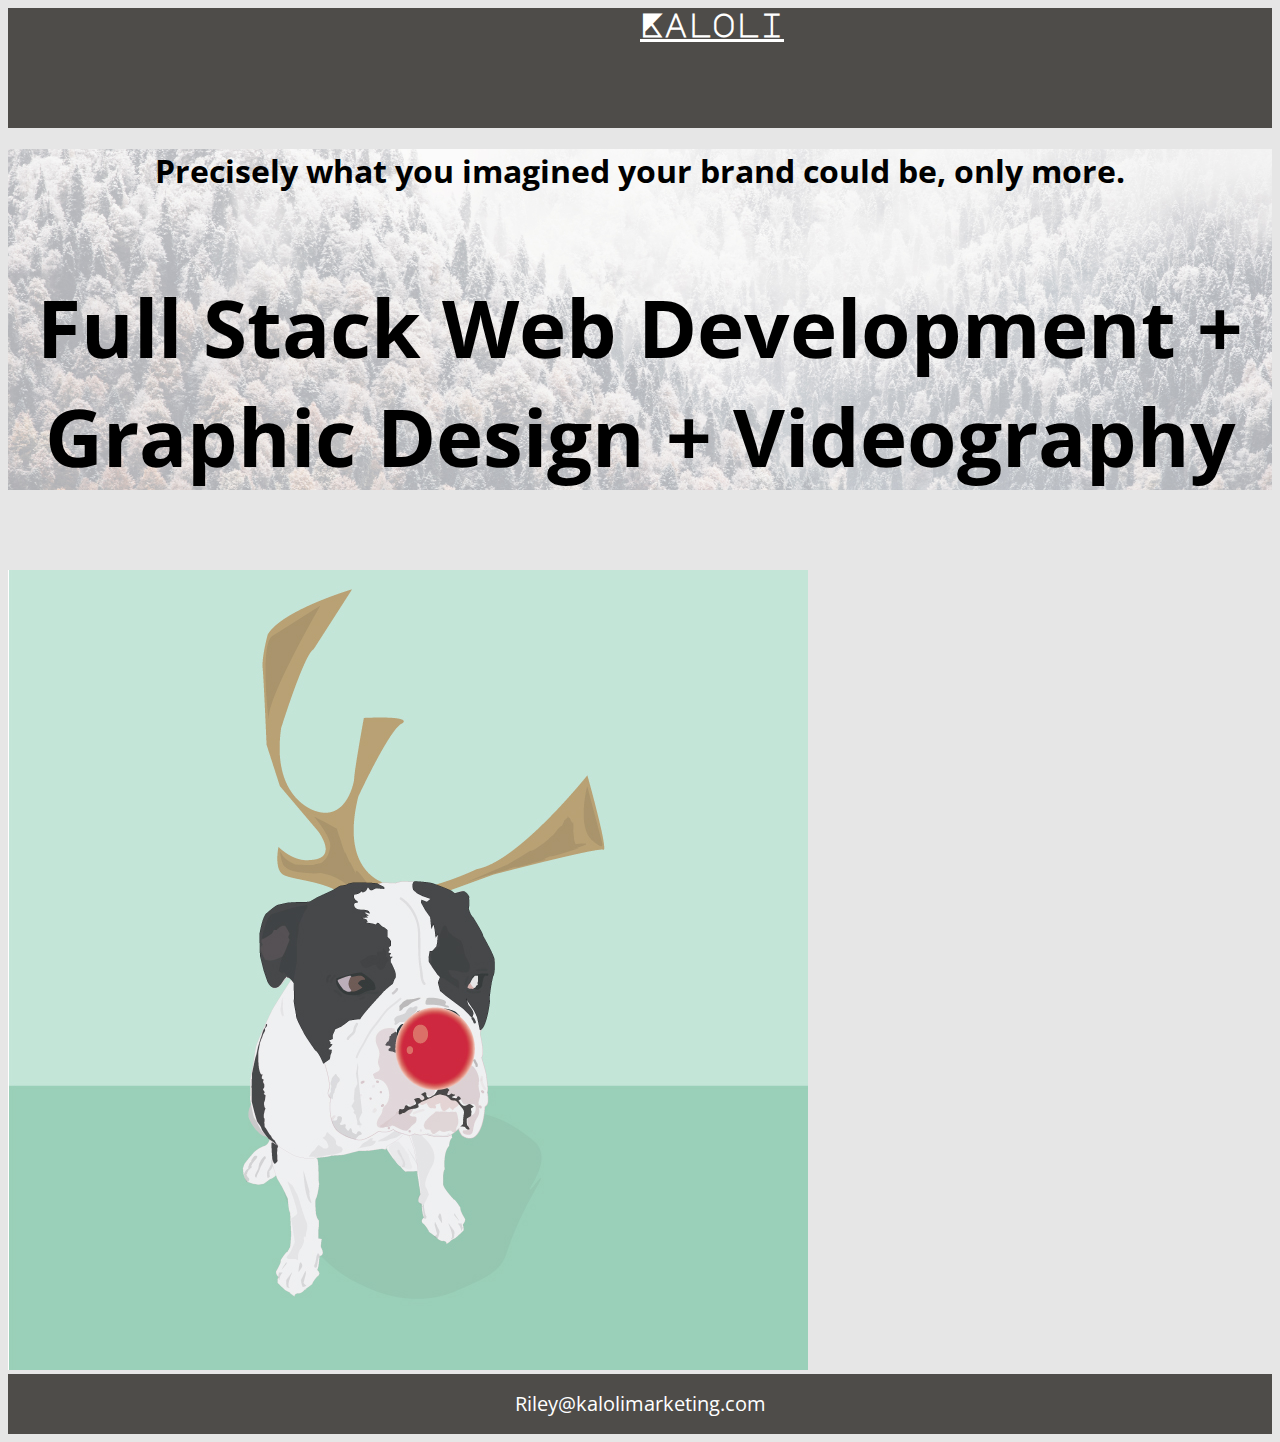
==== design.html @ cdadc18a "update to port-page + images" ====
<!DOCTYPE html>
<html>

<head>
    <title>Riley King</title>
    <meta name="viewport" content="width=device-width, initial-scale=1, shrink-to-fit=no">
    <link rel="stylesheet" href="https://stackpath.bootstrapcdn.com/bootstrap/4.1.3/css/bootstrap.min.css" integrity="sha384-MCw98/SFnGE8fJT3GXwEOngsV7Zt27NXFoaoApmYm81iuXoPkFOJwJ8ERdknLPMO"
        crossorigin="anonymous">
    <link href="https://fonts.googleapis.com/css?family=Major+Mono+Display" rel="stylesheet">
    <link href="https://fonts.googleapis.com/css?family=Open+Sans+Condensed:300" rel="stylesheet">
    <link rel="stylesheet" type="text/css" href="assets/css/style.css">
</head>
<!-- nav bar -->

<nav class="navbar navbar-expand-lg navbar-light bg-light">
    <a class="navbar-brand" href="#">Kaloli</a>

</nav>

<!-- END nav bar -->
<!--  jumbo -->
<div class="jumbotron top-header">
    <div class="container">
        <h1 class="display-4">Precisely what you imagined your brand could be, only more.</h1>
        <div class=jumboCall>
            <p class="lead">Full Stack Web Development + Graphic Design + Videography</p>
        </div>
    </div>
</div>
<!--  jumbo END -->
<!--  home content -->
<div class="container">
    <div class="row">
        <div class="col-md-4">
            <a href="https://kingkaloli.github.io/Word-Guess-Game/">
                <img src="assets/images/lola.jpg" a href="https://github.com/kingkaloli/Word-Guess-Game" alt="Game" class="img-thumbnail"> </a>
        </div>
    </div>
</div>


<!--Footer-->
<footer class="footer">
    <div class="container">
        <span class="text-muted">

            Riley@kalolimarketing.com

        </span>
    </div>
</footer>

</body>

</html>
---- assets/css/style.css ----
body {
 background-color: #e6e6e6;

}

.bg-light {
    background-color: #4e4c49!important;
    height: 120px;
    font-weight: bold;
}

#navbarNav {
    background-color: #4e4c49;

}

.navbar-light .navbar-brand {
    color: white;
    position: relative;
    left: 50%;
    transform: translatex(-50%);
    font-family: 'Major Mono Display', monospace;
    font-size: 200%;
}

.navbar-light .navbar-nav .nav-link {
    color: white;
    margin-left:5px;
  margin-right:12px;
  font-family: 'Open Sans Condensed', sans-serif;
  font-size: 100%;
}
.navbar-light .navbar-nav .active.nav-link, .navbar-light .navbar-nav .nav-link.active, .navbar-light .navbar-nav .nav-link.show, .navbar-light .navbar-nav .show>.nav-link {
    color: green;
    font-weight: bold;

}


.top-header {
background-image: url(../images/jumbo1.jpg);
background-size: cover;
background-repeat: no-repeat;
text-align: center;
font-family: 'Open Sans Condensed', sans-serif;
}

.jumboCall {

    font-family: 'Open Sans Condensed', sans-serif;
    font-size: 500%;
    font-weight: bold;
}

.lead {
    font-weight: 1000;
    font-weight: bold;
}

.card {
    font-family: 'Open Sans Condensed', sans-serif;
    opacity: 0.90;

}

.btn-primary{

    background-color: #4e4c49;
    border: 0ch;
}

.bottom-footer  {

    background-image: url(../images/jumbo2.jpg);
    text-align: center;
}
.footer {
    
    bottom: 0;
    width: 100%;
    /* Set the fixed height of the footer here */
    height: 60px;
    line-height: 60px; /* Vertically center the text there */
    background-color: #4e4c49;
    text-align: center;
    font-family: 'Open Sans Condensed', sans-serif;
    font-size:125%;
    
  }
  
  .text-muted {
    color: white!important;
}
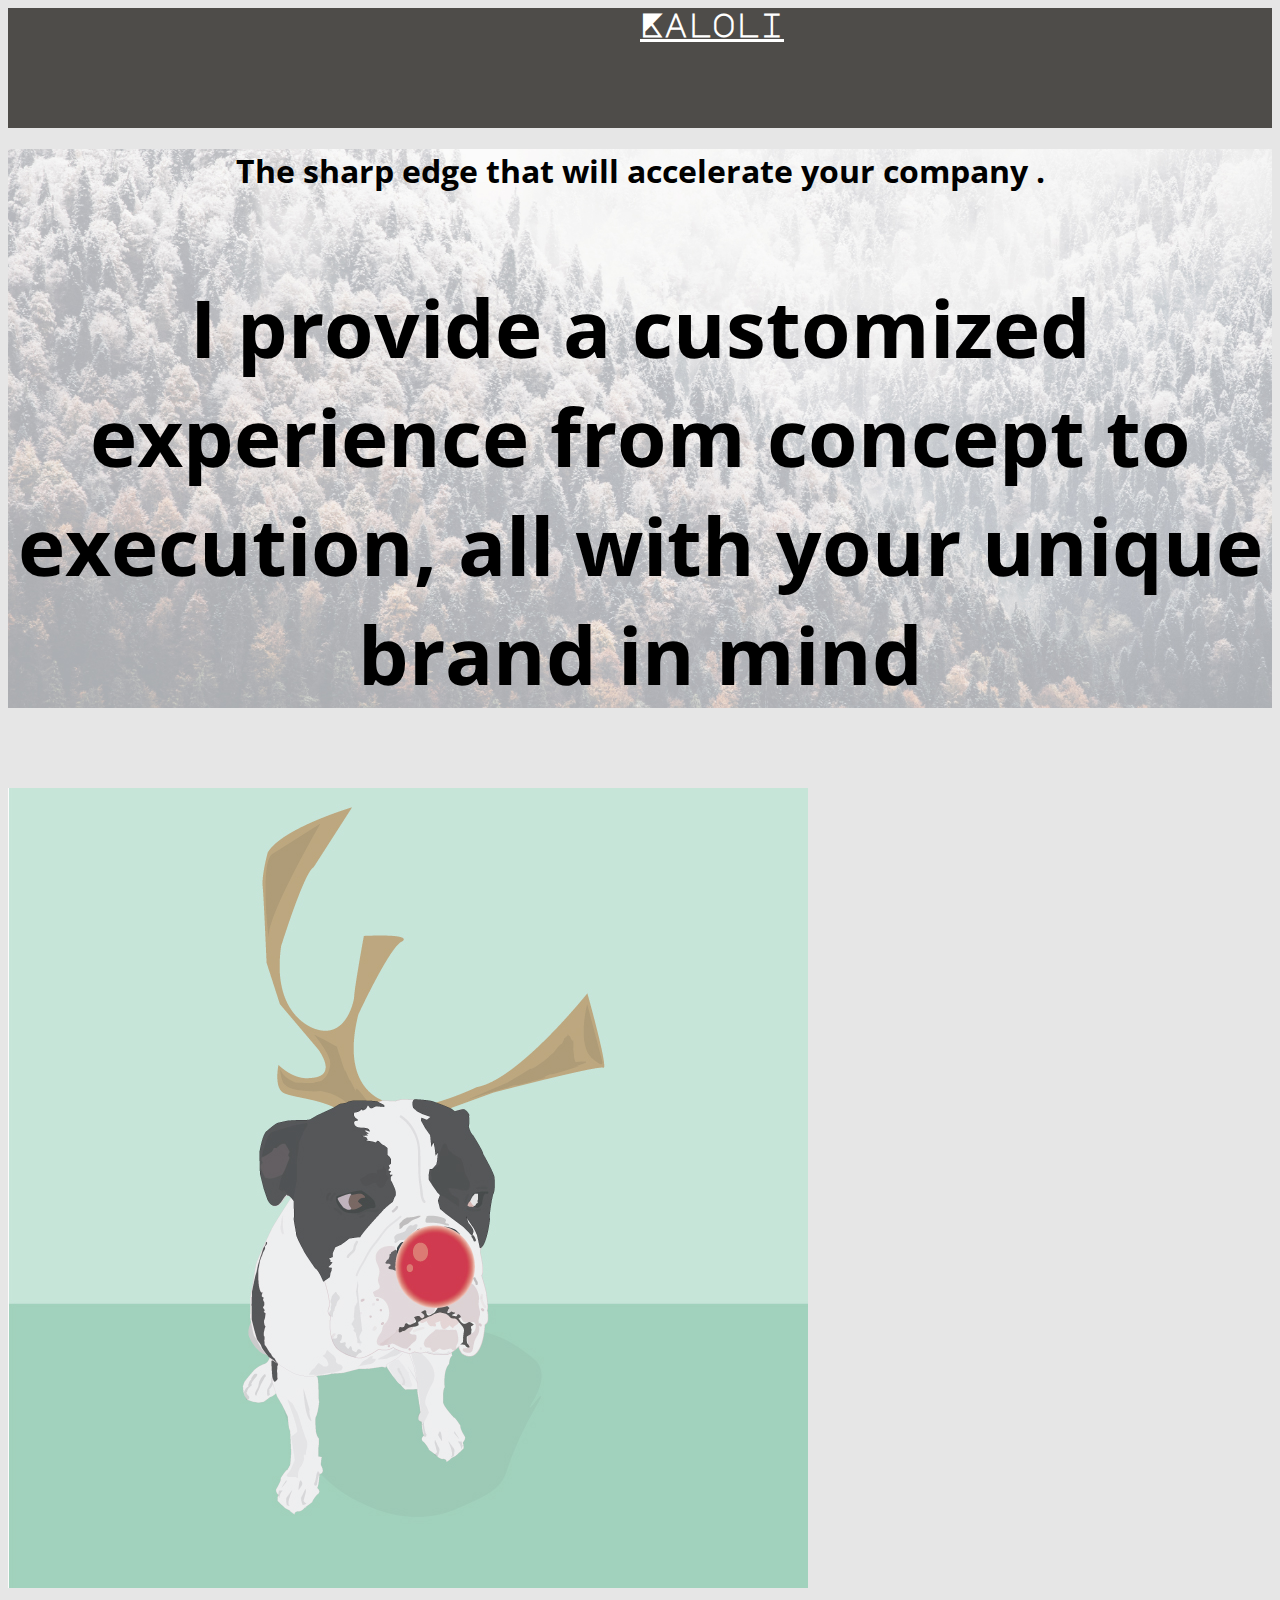
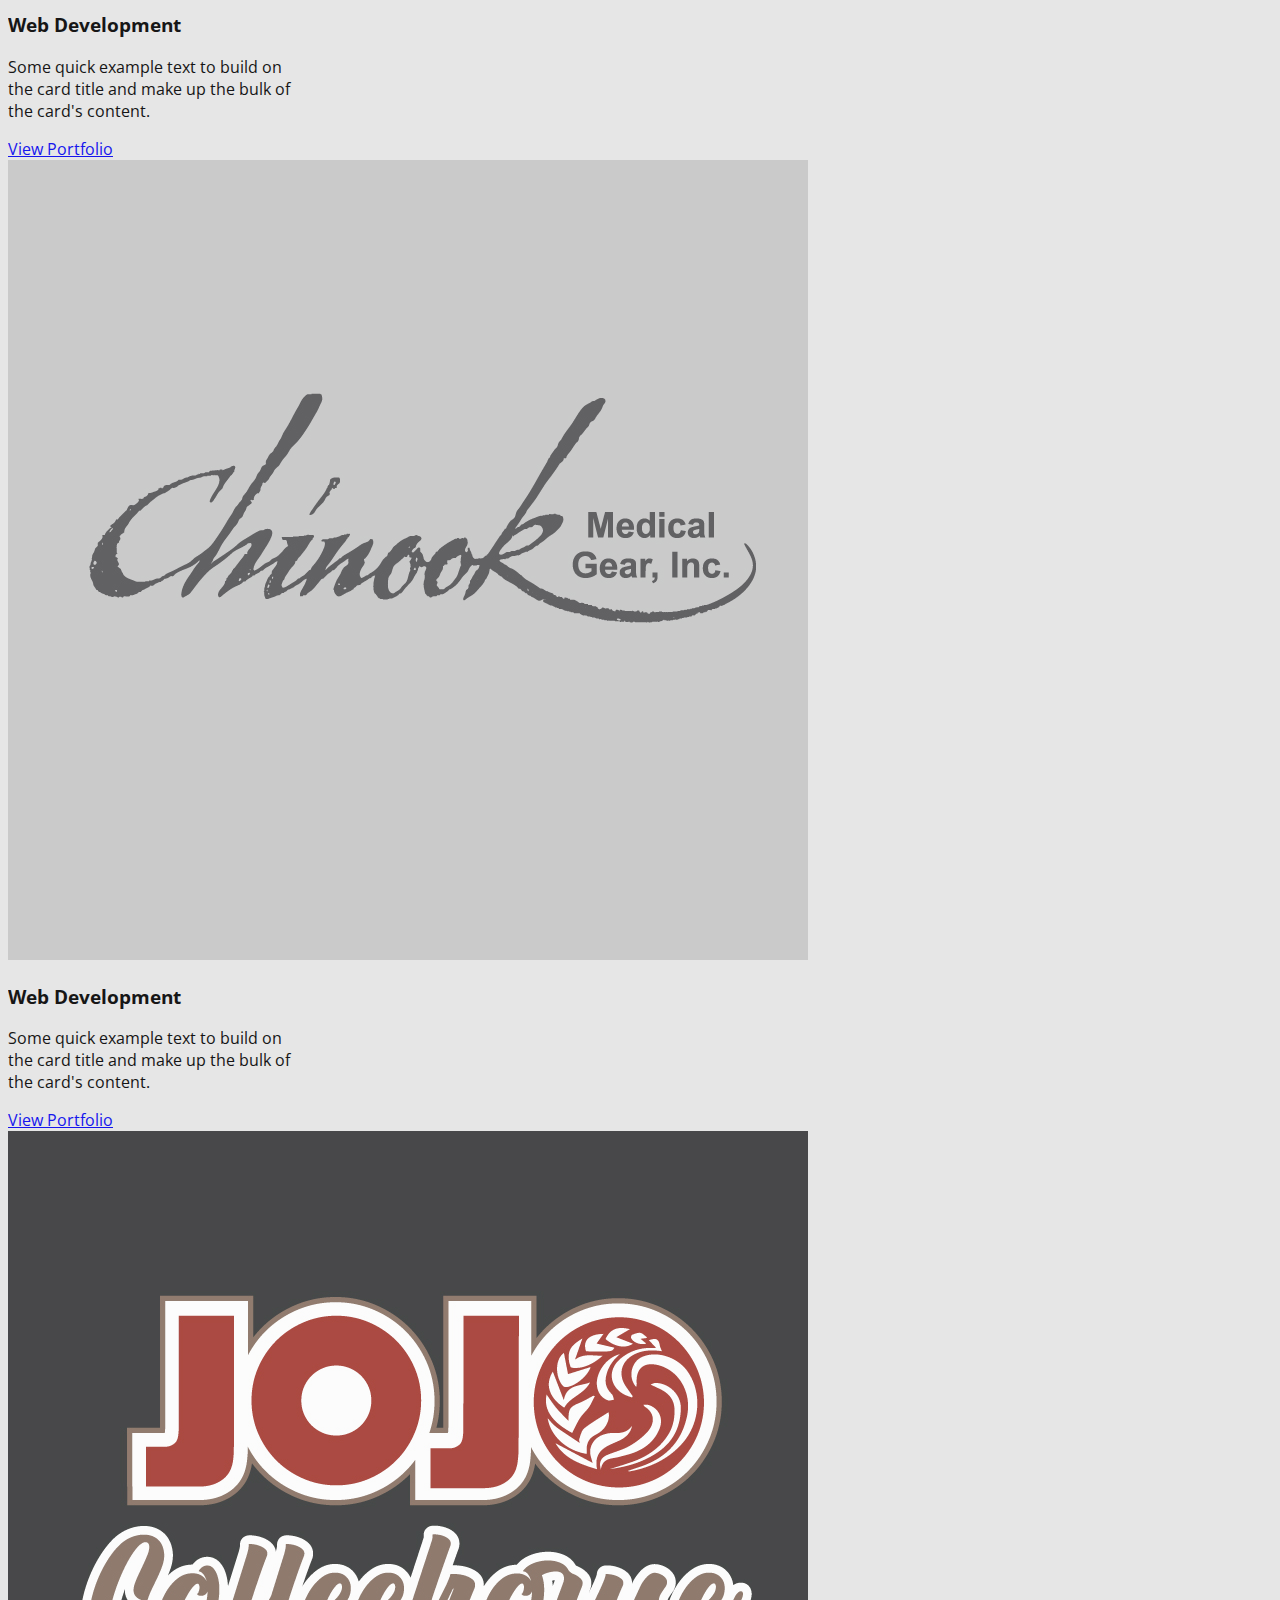
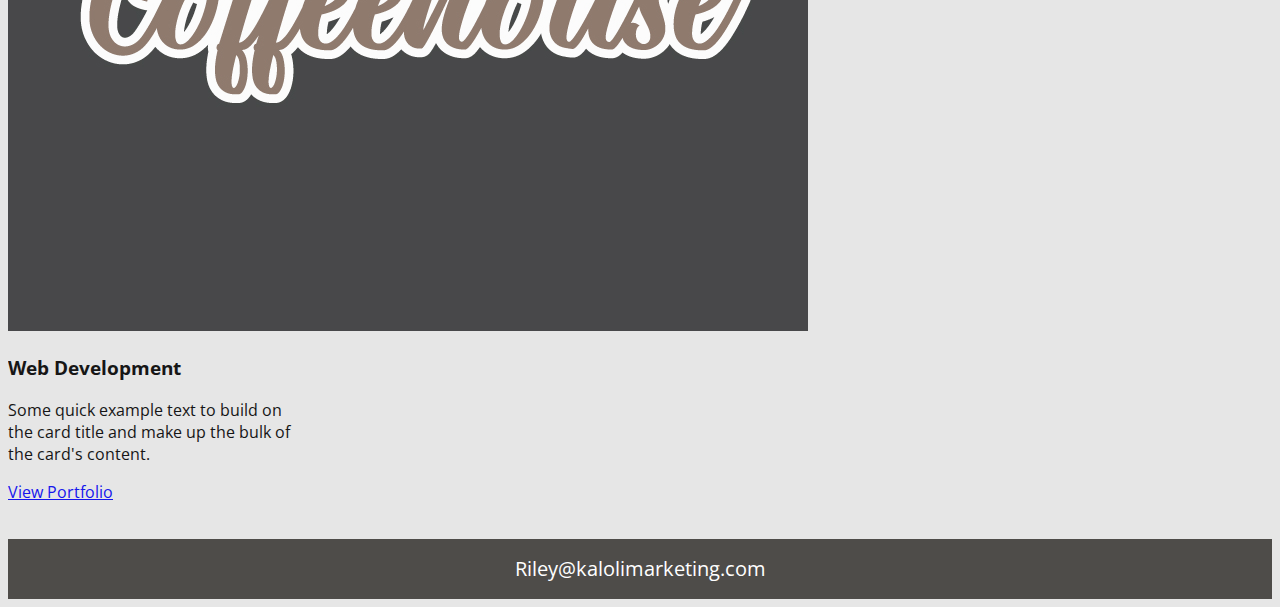
==== commit 0c4ce82a: "update verbage and images on all pages" ====
--- a/design.html
+++ b/design.html
@@ -21,22 +21,58 @@
 <!--  jumbo -->
 <div class="jumbotron top-header">
     <div class="container">
-        <h1 class="display-4">Precisely what you imagined your brand could be, only more.</h1>
+        <h1 class="display-4">The sharp edge that will accelerate your company .</h1>
         <div class=jumboCall>
-            <p class="lead">Full Stack Web Development + Graphic Design + Videography</p>
+            <p class="lead">I provide a customized experience from concept to execution, all with your unique brand in mind </p>
         </div>
     </div>
 </div>
 <!--  jumbo END -->
-<!--  home content -->
+<!--  ds content -->
 <div class="container">
     <div class="row">
         <div class="col-md-4">
-            <a href="https://kingkaloli.github.io/Word-Guess-Game/">
-                <img src="assets/images/lola.jpg" a href="https://github.com/kingkaloli/Word-Guess-Game" alt="Game" class="img-thumbnail"> </a>
+            <div class="card text-center" style="width: 18rem;">
+                <img src="assets/images/lola.jpg" class="card-img-top" alt="...">
+                <div class="card-body">
+                    <h3 class="card-title" font-weight="bold">Web Development</h3>
+                    <p class="card-text">Some quick example text to build on the card title and make up the bulk of the
+                        card's content.</p>
+                    <a href="file:///Users/Kaloli/code/kaloli/fullstack.html" class="btn btn-outline-secondary">View
+                        Portfolio</a>
+                </div>
+            </div>
         </div>
-    </div>
+        <div class="col-md-4">
+                <div class="card text-center" style="width: 18rem;">
+                    <img src="assets/images/chinook.jpg" class="card-img-top" alt="...">
+                    <div class="card-body">
+                        <h3 class="card-title" font-weight="bold">Web Development</h3>
+                        <p class="card-text">Some quick example text to build on the card title and make up the bulk of the
+                            card's content.</p>
+                        <a href="file:///Users/Kaloli/code/kaloli/fullstack.html" class="btn btn-outline-secondary">View
+                            Portfolio</a>
+                    </div>
+                </div>
+            </div>
+            <div class="col-md-4">
+                    <div class="card text-center" style="width: 18rem;">
+                        <img src="assets/images/jojo.jpg" class="card-img-top" alt="...">
+                        <div class="card-body">
+                            <h3 class="card-title" font-weight="bold">Web Development</h3>
+                            <p class="card-text">Some quick example text to build on the card title and make up the bulk of the
+                                card's content.</p>
+                            <a href="file:///Users/Kaloli/code/kaloli/fullstack.html" class="btn btn-outline-secondary">View
+                                Portfolio</a>
+                        </div>
+                    </div>
+                </div>
+
+ </div>
 </div>
+<br>
+<br>
+<!-- END ds content -->
 
 
 <!--Footer-->
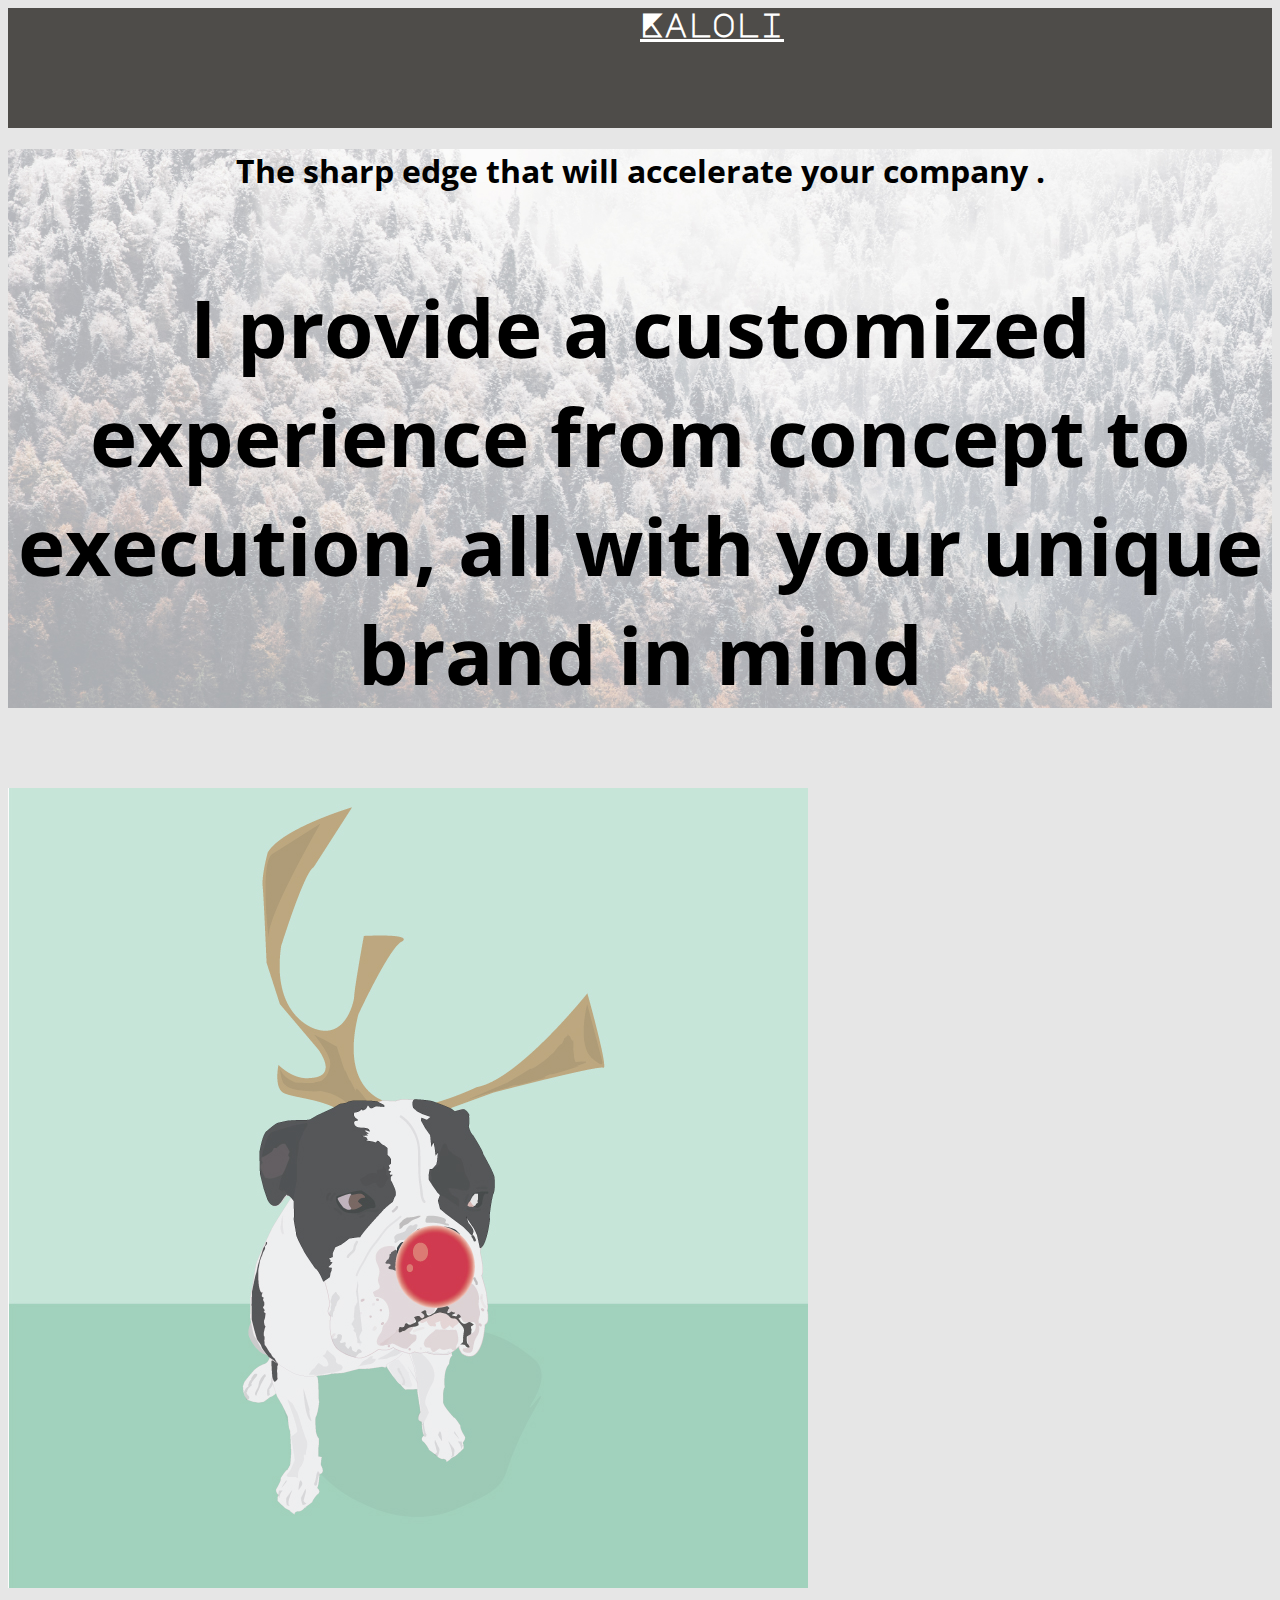
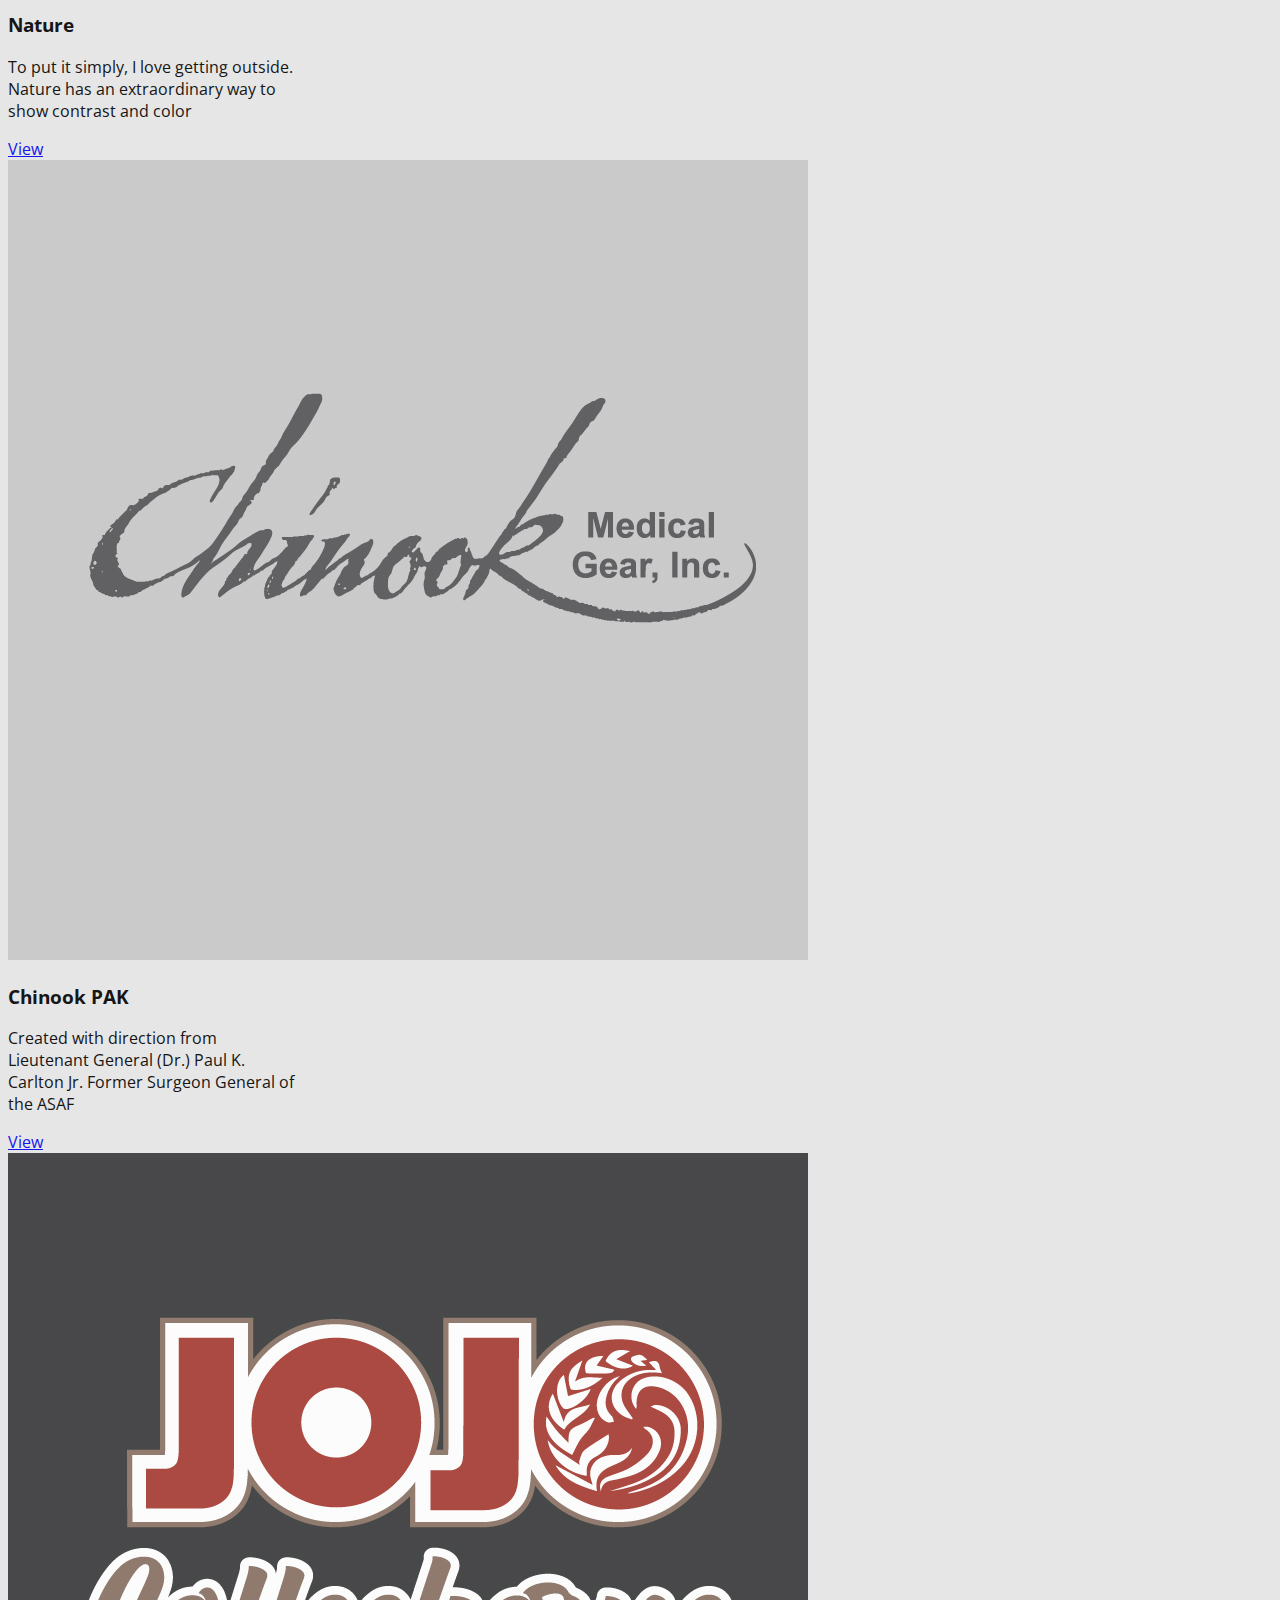
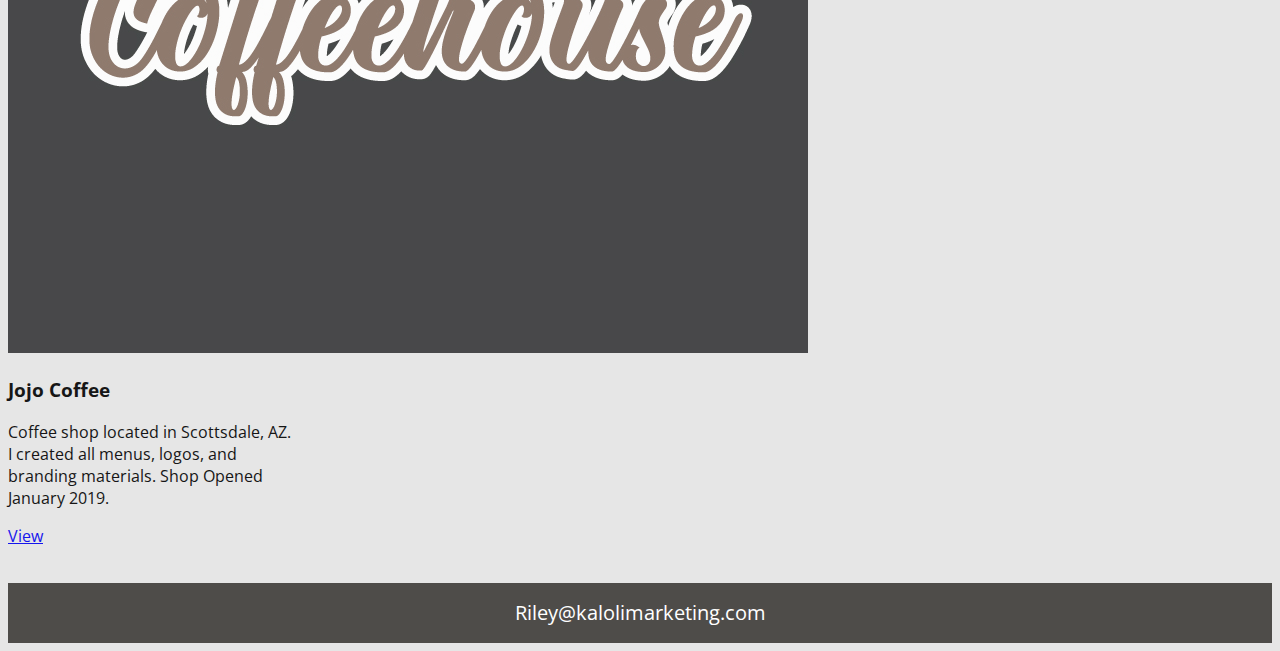
==== commit 0ab7d25b: "all pages linked and updated with images" ====
--- a/design.html
+++ b/design.html
@@ -13,7 +13,7 @@
 <!-- nav bar -->
 
 <nav class="navbar navbar-expand-lg navbar-light bg-light">
-    <a class="navbar-brand" href="#">Kaloli</a>
+    <a class="navbar-brand" href="file:///Users/Kaloli/code/kaloli/index.html">Kaloli</a>
 
 </nav>
 
@@ -35,11 +35,10 @@
             <div class="card text-center" style="width: 18rem;">
                 <img src="assets/images/lola.jpg" class="card-img-top" alt="...">
                 <div class="card-body">
-                    <h3 class="card-title" font-weight="bold">Web Development</h3>
-                    <p class="card-text">Some quick example text to build on the card title and make up the bulk of the
-                        card's content.</p>
+                    <h3 class="card-title" font-weight="bold">Nature</h3>
+                    <p class="card-text">To put it simply, I love getting outside. Nature has an extraordinary way to show contrast and color</p>
                     <a href="file:///Users/Kaloli/code/kaloli/fullstack.html" class="btn btn-outline-secondary">View
-                        Portfolio</a>
+                        </a>
                 </div>
             </div>
         </div>
@@ -47,11 +46,10 @@
                 <div class="card text-center" style="width: 18rem;">
                     <img src="assets/images/chinook.jpg" class="card-img-top" alt="...">
                     <div class="card-body">
-                        <h3 class="card-title" font-weight="bold">Web Development</h3>
-                        <p class="card-text">Some quick example text to build on the card title and make up the bulk of the
-                            card's content.</p>
+                        <h3 class="card-title" font-weight="bold">Chinook PAK</h3>
+                        <p class="card-text">Created with direction from Lieutenant General (Dr.) Paul K. Carlton Jr. Former Surgeon General of the ASAF</p>
                         <a href="file:///Users/Kaloli/code/kaloli/fullstack.html" class="btn btn-outline-secondary">View
-                            Portfolio</a>
+                            </a>
                     </div>
                 </div>
             </div>
@@ -59,11 +57,13 @@
                     <div class="card text-center" style="width: 18rem;">
                         <img src="assets/images/jojo.jpg" class="card-img-top" alt="...">
                         <div class="card-body">
-                            <h3 class="card-title" font-weight="bold">Web Development</h3>
-                            <p class="card-text">Some quick example text to build on the card title and make up the bulk of the
-                                card's content.</p>
+                            <h3 class="card-title" font-weight="bold">Jojo Coffee</h3>
+                            <p class="card-text">
+                                Coffee shop located in Scottsdale, AZ. I created all menus, logos, and branding materials. Shop Opened January 2019.
+
+                                </p>
                             <a href="file:///Users/Kaloli/code/kaloli/fullstack.html" class="btn btn-outline-secondary">View
-                                Portfolio</a>
+                                </a>
                         </div>
                     </div>
                 </div>
--- a/assets/css/style.css
+++ b/assets/css/style.css
@@ -23,18 +23,7 @@
     font-size: 200%;
 }
 
-.navbar-light .navbar-nav .nav-link {
-    color: white;
-    margin-left:5px;
-  margin-right:12px;
-  font-family: 'Open Sans Condensed', sans-serif;
-  font-size: 100%;
-}
-.navbar-light .navbar-nav .active.nav-link, .navbar-light .navbar-nav .nav-link.active, .navbar-light .navbar-nav .nav-link.show, .navbar-light .navbar-nav .show>.nav-link {
-    color: green;
-    font-weight: bold;
 
-}
 
 
 .top-header {
@@ -70,9 +59,11 @@
 }
 
 .bottom-footer  {
-
     background-image: url(../images/jumbo2.jpg);
+    background-size: cover;
+    background-repeat: no-repeat;
     text-align: center;
+    font-family: 'Open Sans Condensed', sans-serif;
 }
 .footer {
     
